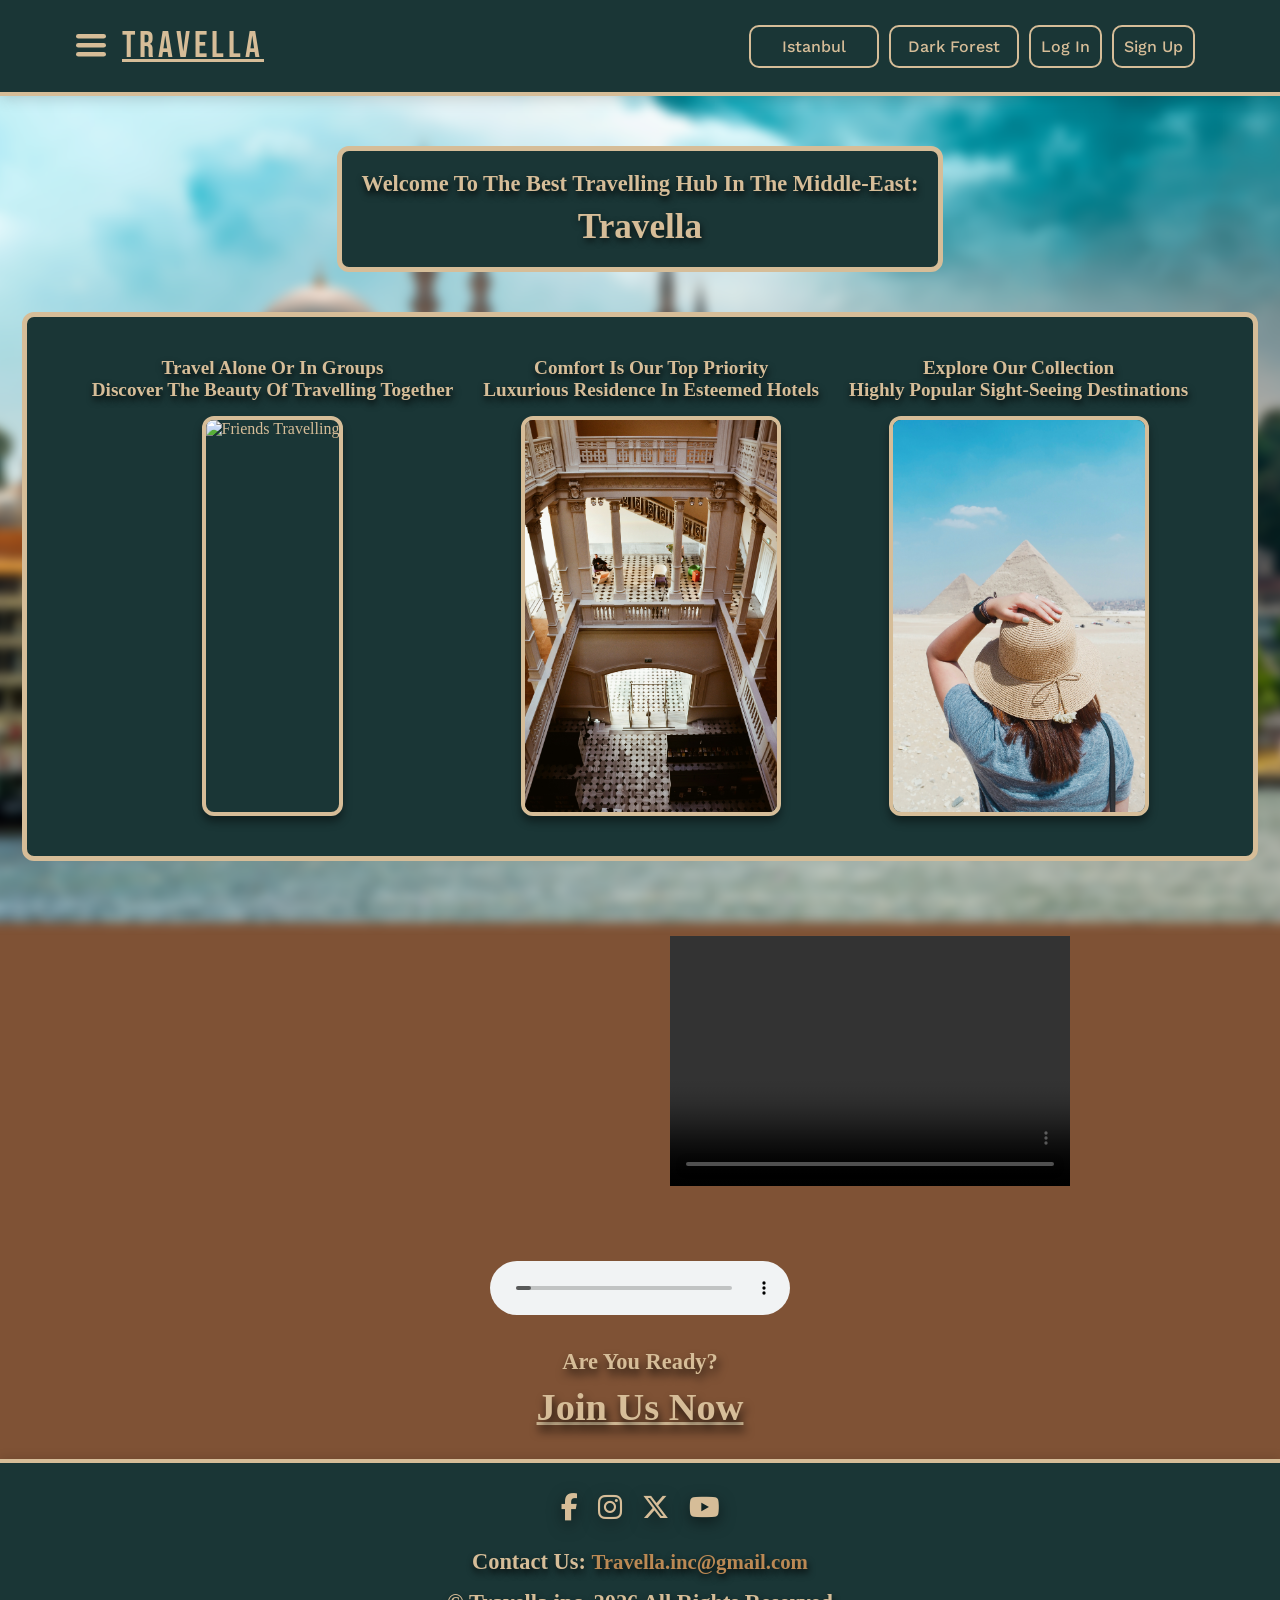
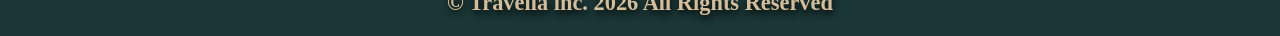
==== index.html @ 8d34a8c3 "Update index.html" ====
<!DOCTYPE html>
<html>

<head>
    <meta charset="UTF-8">
    <meta name="viewport" content="width=device-width, initial-scale=1.0">
    <title>Travella World Tours</title>
    <!-- اللينكات دي تخص الفونتس الي انا استعملتها -->
    <link rel="preconnect" href="https://fonts.googleapis.com">
    <link rel="preconnect" href="https://fonts.gstatic.com" crossorigin>
    <link
        href="https://fonts.googleapis.com/css2?family=Bebas+Neue&family=Lora:ital,wght@0,400..700;1,400..700&family=Work+Sans:ital,wght@0,100..900;1,100..900&display=swap"
        rel="stylesheet">
    <link rel="stylesheet" href="https://cdnjs.cloudflare.com/ajax/libs/font-awesome/6.5.1/css/all.min.css">
    <link rel="stylesheet" href="index.css">
</head>

<body>
    <header>
        <nav>
            <div class="navbar">
                <div class="dropdown">
                    <button class="dropbtn">
                        <!-- ده عبارة عن علامة الثلاثة شرط الهي الدروب داون منيو -->
                        <svg viewBox="0 0 100 80" width="30" height="30" fill="currentColor">
                            <rect width="100" height="15" rx="8"></rect>
                            <rect y="30" width="100" height="15" rx="8"></rect>
                            <rect y="60" width="100" height="15" rx="8"></rect>
                        </svg>
                    </button>
                    <!-- ديه اللينكات الي جوا الدروب داون -->
                    <div class="dropdown_content">
                        <li><a href="index.html">Home</a></li>
                        <li><a href="destinations.html">Destinations</a></li>
                        <li><a href="book-a-toor.html">Book A Tour</a></li>
                        <!-- <li><a href="my-bookings.html">My Bookings</a></li> -->
                        <li><a href="faq.html">FAQ</a></li>
                        <li><a href="contact_us.html">Customer Support</a></li>
                        <li><a href="about_us.html">About Us</a></li>
                    </div>
                </div>
                <!-- اللوجو بتاع الموقع -->
                <a href="index.html" class="title-link">
                    <h1 class="title">Travella</h1>
                </a>
                <!-- اللينكات الي مش هتدخل في الدروب داون -->
                <div class="visible_links">

                    <select id="bg-selector">
                        <option value="media/Istanbul City.jpg">Istanbul</option>
                        <option value="media/spain mansion.jpg">Spain</option>
                        <option value="media/green city.jpg">Forest</option>
                        <option value="media/spain nature.jpg">Sunset</option>
                    </select>

                    <select id="theme-selector">
                        <option value="classic">Dark Forest</option>
                        <option value="midnight">Warm Desert</option>
                    </select>

                    <li><a href="log_in.html">Log In</a></li>
                    <li><a href="sign_up.html">Sign Up</a></li>
                    <!-- <li><a href="">Account</a></li> -->
                </div>
            </div>
        </nav>
    </header>
    <main>
        <img src="media/Istanbul City.jpg" alt="background_img" class="background_img" id="main-bg">
        <article class="art1">
            <p class="description1">Welcome To The Best Travelling Hub In The Middle-East:
                <span><strong>Travella</strong></span>
            </p>
        </article>

        <article class="card-box">
            <div>
                <p class="description2">Travel Alone Or In Groups <br>Discover The Beauty Of Travelling Together</p>
                <img src="media/group travelling.jpg" alt="friends travelling" class="home-img1">
            </div>
            <div>
                <p class="description3">Comfort Is Our Top Priority <br> Luxurious Residence In Esteemed Hotels</p>
                <img src="media/Hotel.jpg" alt="fancy hotel" class="home-img2">
            </div>
            <div>
                <p class="description">Explore Our Collection <br> Highly Popular Sight-Seeing Destinations</p>
                <img src="media/pyramids.jpg" alt="pyramids view" class="home-img3">
            </div>
        </article>

        <article class="other-media">
            <br>
            <iframe width="400" height="300" src="https://www.youtube.com/embed/8AgeNvHZ_ks"
                title="Egypt&#39;s Ancient Empire | Egypt From Above (Full Episode) The Nile River" frameborder="0"
                allow="accelerometer; autoplay; clipboard-write; encrypted-media; gyroscope; picture-in-picture; web-share"
                referrerpolicy="strict-origin-when-cross-origin" allowfullscreen></iframe>
            <!--الفيديو-->
            <video loop controls width="400" height="250">
                <source src="https://www.pexels.com/download/video/8134952/">
            </video>
        </article>
        <audio controls>
            <source src="media/background-music.mp3" type="audio/mpeg">
        </audio>
        <section class="home-end">
            <p>Are You Ready?<a href="sign_up.html"> Join Us Now</a></p>
        </section>
    </main>

    <footer>
        <div class="social-icons">
            <a href="#" aria-label="Facebook"><i class="fa-brands fa-facebook-f"></i></a>
            <a href="#" aria-label="Instagram"><i class="fa-brands fa-instagram"></i></a>
            <a href="#" aria-label="X (Twitter)"><i class="fa-brands fa-x-twitter"></i></a>
            <a href="#" aria-label="YouTube"><i class="fa-brands fa-youtube"></i></a>
        </div>
        <div class="contact">
            <p>Contact Us: <a href="contact_us.html">Travella.inc@gmail.com</a></p>
        </div>
        <p class="trademark">&copy; Travella inc. 2026 All Rights Reserved</p>
    </footer>
    <script src="index.js"></script>
</body>

</html>
---- index.css ----
/*                  General Styles                  */
/* ----------------------------------------------- */
* {
    margin: 0;
    padding: 0;
    box-sizing: border-box;
}

/* variable names for different colors */
/* to choose a color write: "color: var(--color-almond)" */
:root {
    --color-almond: #D6BD98;
    --color-matchabrew: #74ca7f;
    --color-forestroast: #399775;
    --color-eclipse: #1A3636;
    --color-timberbreeze: #4C2B12;
    --color-forestfloor: #7F5235;
    --color-earthydrift: #BB8954;
    --color-fernwhisper: #F5F5D3;
    --color-canopygreen: #5c7c4d;
    --color-deepwood: #236e45;
}

html,
body {
    width: 100%;
}


/* خلي عناصر الهيدر مترتبة ومتوسطة الصفحة */
header {
    display: flex;
    justify-content: space-between;
    align-items: center;
    width: 100%;
    background-color: var(--color-eclipse);
    padding: 15px 40px;
    margin-bottom: 20px;
    border-bottom: 4px solid var(--color-almond);
    box-shadow: 0 1px 15px rgba(0, 0, 0, 0.2);
}

/* حددت خط اللوجو وحجمه وشكله */
header .title {
    font-family: "Bebas Neue", sans-serif;
    font-weight: 500;
    font-style: normal;
    font-size: 2.3rem;
    letter-spacing: 4px;
    color: var(--color-almond);
    text-decoration: underline;
}

/* عشان النافبار يملأ الصفحة */
nav {
    width: 100%;
}

/* شوية خصائص عادية */
.navbar {
    list-style: none;
    align-items: center;
    display: flex;
    padding: 0 20px;
    margin: 0;
}

/* ده كل ما يخص التيكست بتاع اللينكس جوا النافبار */
.navbar li a {
    font-family: "Work Sans", sans-serif;
    font-optical-sizing: auto;
    font-weight: 500;
    font-style: normal;
    font-size: 1rem;
    text-decoration: none;
    color: var(--color-almond);
    padding: 10px;
    border: 2px solid var(--color-almond);
    border-radius: 10px;
    transition: 0.3s;
}

/* الهوفر ايفكتس */
.navbar li a:hover,
.navbar li a:focus {
    background-color: var(--color-forestroast);
    color: white;
}

.navbar audio {
    margin: 10px;
    width: 100px;
}

.visible_links {
    display: flex;
    margin-left: auto;
    align-items: center;
    margin-right: 25px;
    gap: 10px;
}

.visible_links select {
    font-family: "Work Sans", sans-serif;
    font-weight: 500;
    font-size: 1rem;
    text-align: center;
    width: 130px;
    padding: 10px;
    color: var(--color-almond);
    background-color: transparent;
    border: 2px solid var(--color-almond);
    border-radius: 10px;
    transition: 0.3s;
    -webkit-appearance: none;
    -moz-appearance: none;
    appearance: none;
    cursor: pointer;
}

#theme-selector,
#bg-selector {
    outline: none;
}

.visible_links select:hover,
.visible_links select:focus {
    background-color: var(--color-forestroast);
    color: white;
}

.visible_links select option {
    background-color: var(--color-eclipse);
    color: var(--color-almond);
}

/* زرار الدروب داون منيو */
.dropbtn {
    background: transparent;
    border: none;
    outline: none;
    color: var(--color-almond);
    cursor: pointer;
    padding: 16px;
    display: flex;
    align-items: center;
    justify-content: center;
}

.dropbtn:hover {
    color: #ffffff;
}

.dropdown {
    position: relative;
}

/* الدروب داون منيو نفسها */
.dropdown_content {
    font-family: "Work Sans", sans-serif;
    font-optical-sizing: auto;
    font-weight: 500;
    font-style: normal;
    position: absolute;
    top: 100%;
    left: 0%;
    transform: translateX(-6%);
    min-width: 250px;
    padding: 15px 0px;
    border-radius: 0 0 12px 12px;
    background-color: var(--color-eclipse);
    box-shadow: 2px 8px 10px rgba(0, 0, 0, 0.3);
    z-index: 1;
    opacity: 0;
    visibility: hidden;
    transition: all 0.3s ease;
}

/* اللينكات جوا الدروب داون منيو */
.dropdown_content a {
    padding: 12px 16px;
    text-decoration: none;
    text-align: center;
    display: block;
    width: 100%;
    margin: 15px 10px 0px 0px;
}

.dropdown_content li {
    padding: 0px 10px;
}

.dropdown:hover .dropdown_content {
    opacity: 1;
    visibility: visible;
}

/* كل ما يخص الفوتر */
footer {
    display: flex;
    flex-direction: column;
    align-items: center;
    gap: 15px;
    background-color: var(--color-eclipse);
    color: var(--color-almond);
    border-top: 4px solid var(--color-almond);
    margin-top: auto;
    width: 100%;
    padding: 30px 10px 20px;
    font-size: 16px;
    text-align: center;
    box-shadow: 0 -2px 10px rgba(0, 0, 0, 0.1);
}

footer .trademark {
    display: block;
    font-size: 1.4rem;
    font-weight: 550;
    text-shadow: 1px 3.5px 7px rgba(0, 0, 0, 0.9);
}

footer .social-icons {
    display: flex;
    padding: 0px 10px 10px 10px;
    gap: 20px;
    text-shadow: 0px 5px 15px rgba(0, 0, 0, 0.5);
}

footer .social-icons a {
    color: var(--color-almond);
    font-size: 1.7rem;
    text-decoration: none;
    transition: all 0.3s ease;
    display: inline-block;
}

footer .social-icons a:hover {
    color: #ffffff;
    transform: translateY(-5px);
}

footer .contact p {
    font-size: 1.4rem;
    font-weight: 550;
    text-shadow: 1px 3.5px 7px rgba(0, 0, 0, 0.9);
}

footer .contact a {
    font-size: 1.3rem;
    text-decoration: none;
    color: var(--color-earthydrift);
    transition: all 0.3s ease;
}

footer .contact a:hover {
    color: #ffffff;
}

/*                     Home Page                    */
/* ----------------------------------------------- */
main {
    text-align: center;
    text-transform: capitalize;
}

/* محتوى الصفحة مترتب فوق بعضه */
body {
    display: flex;
    flex-direction: column;
    min-height: 100vh;
    color: var(--color-almond);
    background-color: var(--color-forestfloor);
}

/* can be removed in other pages */
.background_img {
    width: 100vw;
    height: 100vh;
    object-fit: cover;
    position: fixed;
    top: 0;
    left: 0;
    z-index: -1;
    filter: blur(5px);
    transform: scale(1.05);
}

.home-img1,
.home-img2,
.home-img3 {
    height: 400px;
    margin-top: 15px;
    border: 4px solid var(--color-almond);
    border-radius: 12px;
    object-fit: cover;
    overflow: hidden;
}

.art1 {
    display: block;
    margin-left: auto;
    margin-right: auto;
    margin-top: 30px;
    padding: 20px;
    background-color: var(--color-eclipse);
    border: 5px solid var(--color-almond);
    border-radius: 12px;
    width: fit-content;
}

p {
    font-size: 1.4rem;
    font-weight: 550;
    text-shadow: 1px 3.5px 7px rgba(0, 0, 0, 0.9);
}

.art1 span {
    display: block;
    margin-top: 10px;
    font-size: 2.2rem;
    font-weight: 700;
    text-shadow: 1px 3px 7px rgba(0, 0, 0, 0.7);
    transition: 0.3s;
}

.art1 span:hover {
    color: white;
    text-shadow: 2px 6px 8px rgba(0, 0, 0, 0.8);
    transform: scale(1.05);
    cursor: default;
}

.home-end span:hover {
    color: white;
}

.card-box {
    display: flex;
    flex-direction: row;
    margin-left: auto;
    margin-right: auto;
    margin-top: 40px;
    padding: 40px 50px 40px 50px;
    background-color: var(--color-eclipse);
    border: 5px solid var(--color-almond);
    border-radius: 12px;
    width: fit-content;
}

.card-box div {
    display: flex;
    flex-direction: column;
    align-items: center;
    margin: 0 15px;
    transition: all 0.3s;
}

.card-box img {
    max-width: 260px;
    box-shadow: 0px 6px 8px rgba(0, 0, 0, 0.4);
    transition: all 0.3s;
}

.card-box .home-img1 {
    object-position: 10% 100%;
}

.card-box div:hover {
    transform: scale(1.05);
}

.card-box div img:hover {
    border: 3px solid white;
}

.card-box p {
    font-size: 1.2rem;
    margin-left: 0 0 15px 0;
}

.other-media {
    display: flex;
    flex-direction: row;
    justify-content: center;
    align-items: center;
    margin: 30px;
    padding: 20px;
    gap: 30px;
}

.home-end {
    margin: 30px 0 30px 0;
}

.home-end p {
    text-shadow: 2px 6px 10px rgba(0, 0, 0, 0.8);
}

.home-end a {
    color: var(--color-almond);
    display: block;
    max-width: fit-content;
    text-decoration: underline;
    margin: auto;
    margin-top: 10px;
    font-size: 2.4rem;
    font-weight: 700;
    transition: all 0.3s, text-shadow 0.3s ease;
    text-shadow: 2px 6px 10px rgba(0, 0, 0, 0.8);
}

.home-end a:hover {
    cursor: default;
    color: white;
    transform: scale(1.05);
    text-shadow: 2px 6px 8px rgba(0, 0, 0, 0.9);
}

@media(max-width:1000px) {
    .card-box {
        display: flex;
        flex-wrap: wrap;
        flex-direction: column;
    }
}

/* tablet responsive design. */
@media (max-width: 768px) {

    header {
        flex-direction: column;
        padding: 15px 20px;
        gap: 12px;
        align-items: flex-start;
    }

    header .title {
        margin: 0;
        font-size: 1.5rem;
        letter-spacing: 2px;
    }

    nav {
        width: 100%;
    }

    .navbar {
        flex-wrap: wrap;
        gap: 5px;
    }

    .navbar li {
        margin: 0;
    }

    .navbar li a {
        font-size: 0.85rem;
        padding: 8px 10px;
    }

    .visible_links {
        gap: 8px;
        flex-wrap: wrap;
        justify-content: center;
        margin-bottom: 5px;
        margin-right: 0;
        margin-top: 5px;
        width: 100%;
    }

    .visible_links li a {
        font-size: 0.85rem;
        padding: 8px 12px;
    }

    .visible_links select {
        font-size: 0.85rem;
        margin: auto;
        width: 100px;
        padding: 8px 0px;
    }

    .visible_links select,
    .visible_links li a {
        max-width: 160px;
        margin: 0;
    }

    .dropbtn {
        padding: 10px;
    }

    .dropbtn svg {
        width: 20px;
        height: 20px;
    }

    .dropdown_content {
        top: 100%;
        left: 0;
        transform: translateX(-6%);
        min-width: 165px;
        border-radius: 0 0 8px 8px;
        box-sizing: border-box;
    }

    .dropdown_content li {
        padding: 5px 10px;
        font-size: 0.75rem;
    }

    .dropdown_content a {
        margin: 0px 7px 0px 0px;
        font-size: 0.85rem;
    }

    footer {
        padding: 15px 10px;
    }

    footer .social-icons {
        font-size: 0.9rem;
        padding: 10px 10px 7px;
    }

    footer .contact p,
    footer .contact a {
        font-size: 1.2rem;
    }

    .art1 {
        width: 80%;
        padding: 15px;
    }

    .art1 p {
        font-size: 1.1rem;
    }

    .art1 p span {
        font-size: 1.8rem;
    }

    .card-box {
        flex-direction: column;
        align-items: center;
        width: 60%;
        padding: 30px 15px;
        gap: 30px;
    }

    .other-media {
        display: flex;
        flex-direction: column;
        align-items: center;
        margin: auto;
        padding: 15px;
        gap: 15px;
    }
}

/* mobile responsive design */
@media (max-width: 480px) {

    header {
        padding: 12px 15px;
        gap: 10px;
    }

    header .title {
        font-size: 1rem;
        letter-spacing: 2px;
        margin: 0;
    }

    nav {
        width: 100%;
    }


    .navbar {
        flex-wrap: wrap;
        position: relative;
        padding: 0;
        gap: 3px;
    }

    .navbar li {
        margin: 0;
    }

    .navbar li a {
        font-size: 0.7rem;
        padding: 6px 8px;
        border: 1.5px solid var(--color-almond);
    }

    .visible_links {
        gap: 8px;
        flex-wrap: wrap;
        justify-content: center;
        margin-bottom: 5px;
        margin-top: 5px;
        width: 100%;
    }

    .visible_links select,
    .visible_links li {
        flex: 1 1 45%;
        max-width: 160px;
        margin: 0;
    }

    .visible_links select {
        font-size: 0.7rem;
        padding: 6px 8px;
        border: 1.5px solid var(--color-almond);
    }

    .visible_links li a {
        display: block;
        text-align: center;
        font-size: 0.7rem;
        padding: 6px 8px;
        border: 1.5px solid var(--color-almond);
    }

    .dropdown_content {
        top: 100%;
        left: 0;
        transform: translateX(-7%);
        border-radius: 0 0 8px 8px;
        box-sizing: border-box;
    }

    .dropbtn {
        padding: 6px;
    }

    .dropbtn svg {
        width: 18px;
        height: 18px;
    }

    .dropdown_content {
        min-width: 110px;
    }

    .dropdown_content li {
        padding: 4px 10px;
    }

    footer {
        padding: 12px 8px;
        gap: 10px;
    }

    footer .social-icons {
        gap: 15px;
        padding: 8px 0;
    }

    footer .social-icons a {
        font-size: 1.2rem;
    }

    footer .trademark {
        font-size: 0.8rem;
    }

    footer .contact p,
    footer .contact a {
        font-size: 0.8rem;
    }


    .art1 p {
        font-size: 0.9rem;
    }

    .art1 p span {
        margin-top: 5px;
        font-size: 1.4rem;
    }

    .card-box {
        width: 70%;
        padding: 20px 10px;
        gap: 40px;
    }

    .card-box img {
        max-width: 100%;
        height: 250px;
    }

    .card-box p {
        font-size: 0.7rem;
    }

    .other-media {
        display: flex;
        flex-direction: column;
        align-items: center;
        margin: auto;
        padding: 15px;
        gap: 15px;
    }

    video {
        max-width: 400px;
        max-height: 200px;
        width: 70%;
    }

    iframe {
        max-width: 400px;
        max-height: 300px;
        width: 70%;
    }

    audio {
        margin-top: 15px;
        width: 70%;
    }
}

@media(max-width:1000px) {
    .card-box {
        display: flex;
        flex-wrap: wrap;
        flex-direction: column;
    }
}
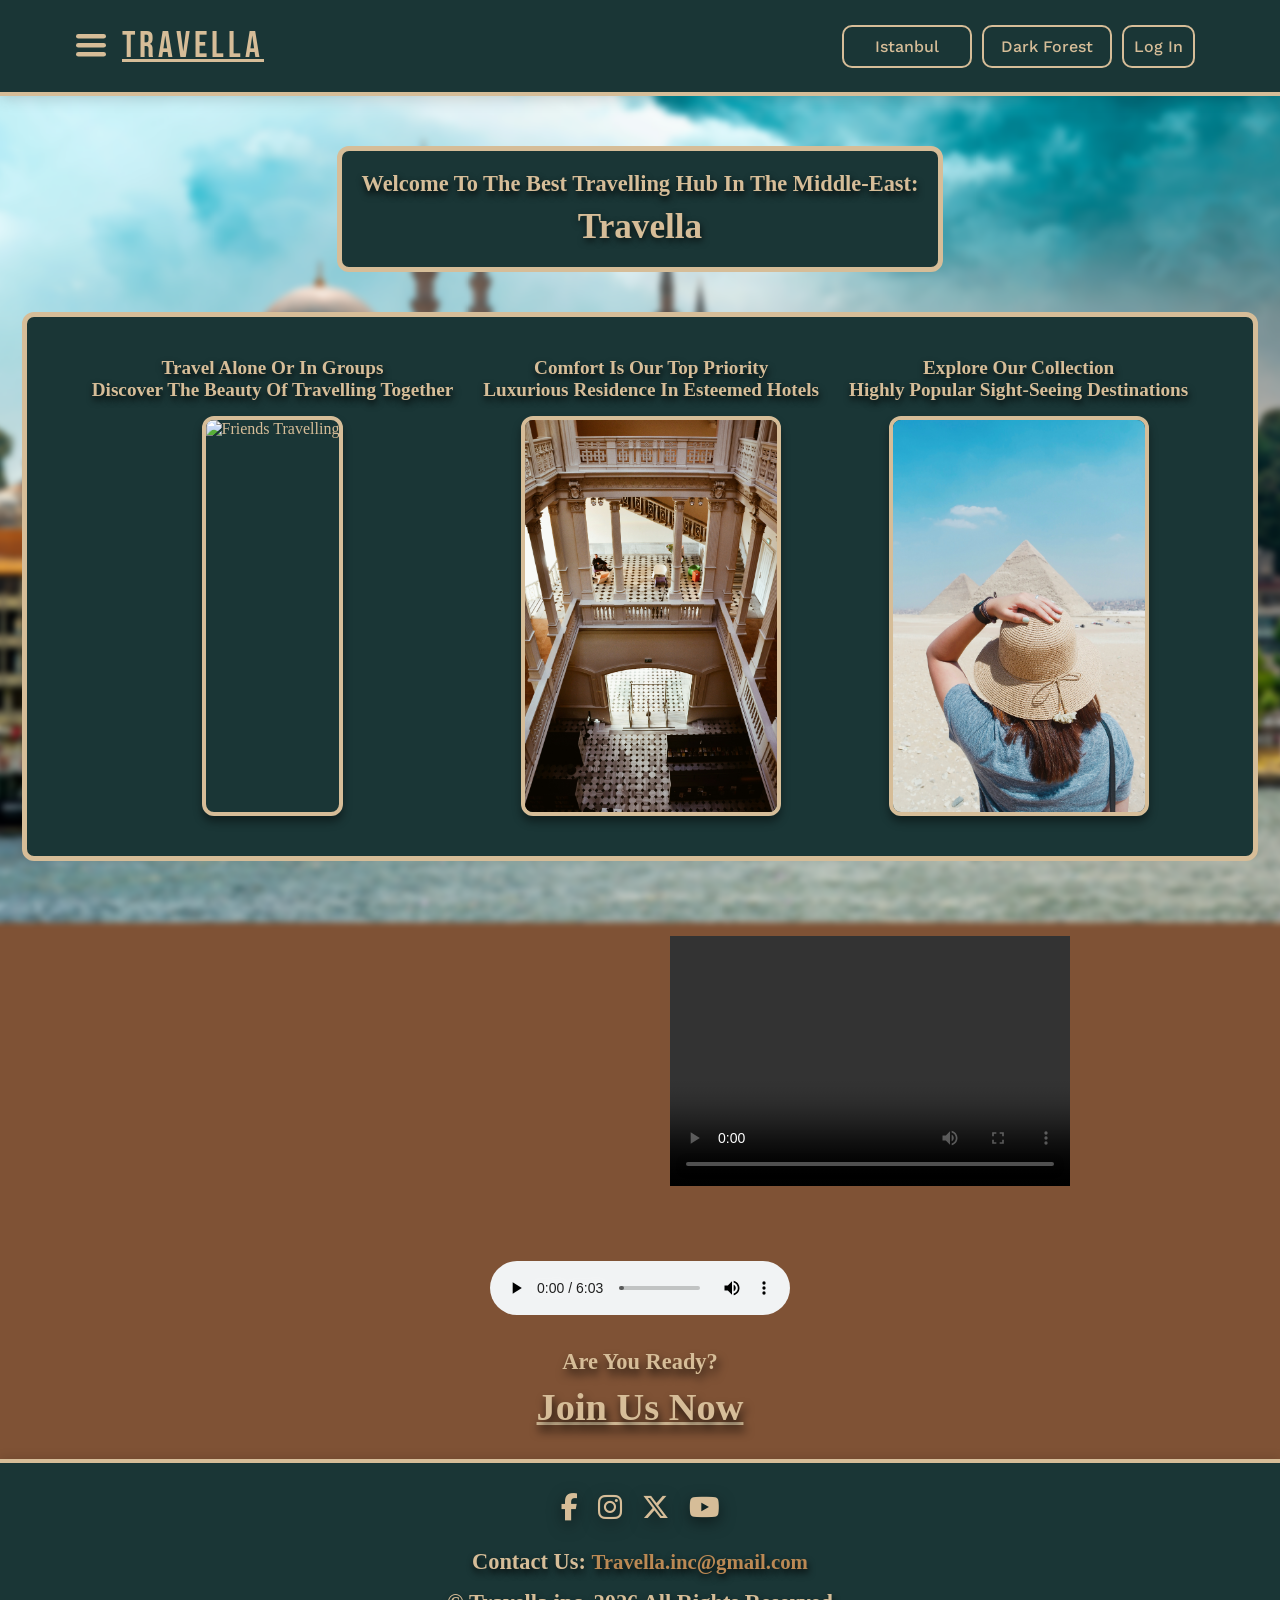
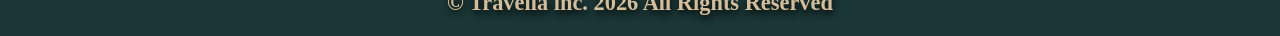
==== commit 438eac68: "Seperated general styles in a new css file, adjusted background styling, added a new background, rem" ====
--- a/index.html
+++ b/index.html
@@ -5,7 +5,6 @@
     <meta charset="UTF-8">
     <meta name="viewport" content="width=device-width, initial-scale=1.0">
     <title>Travella World Tours</title>
-    <!-- اللينكات دي تخص الفونتس الي انا استعملتها -->
     <link rel="preconnect" href="https://fonts.googleapis.com">
     <link rel="preconnect" href="https://fonts.gstatic.com" crossorigin>
     <link
@@ -13,6 +12,7 @@
         rel="stylesheet">
     <link rel="stylesheet" href="https://cdnjs.cloudflare.com/ajax/libs/font-awesome/6.5.1/css/all.min.css">
     <link rel="stylesheet" href="index.css">
+    <link rel="stylesheet" href="general.css">
 </head>
 
 <body>
@@ -21,34 +21,30 @@
             <div class="navbar">
                 <div class="dropdown">
                     <button class="dropbtn">
-                        <!-- ده عبارة عن علامة الثلاثة شرط الهي الدروب داون منيو -->
                         <svg viewBox="0 0 100 80" width="30" height="30" fill="currentColor">
                             <rect width="100" height="15" rx="8"></rect>
                             <rect y="30" width="100" height="15" rx="8"></rect>
                             <rect y="60" width="100" height="15" rx="8"></rect>
                         </svg>
                     </button>
-                    <!-- ديه اللينكات الي جوا الدروب داون -->
                     <div class="dropdown_content">
                         <li><a href="index.html">Home</a></li>
                         <li><a href="destinations.html">Destinations</a></li>
                         <li><a href="book-a-toor.html">Book A Tour</a></li>
-                        <!-- <li><a href="my-bookings.html">My Bookings</a></li> -->
                         <li><a href="faq.html">FAQ</a></li>
                         <li><a href="contact_us.html">Customer Support</a></li>
                         <li><a href="about_us.html">About Us</a></li>
                     </div>
                 </div>
-                <!-- اللوجو بتاع الموقع -->
                 <a href="index.html" class="title-link">
                     <h1 class="title">Travella</h1>
                 </a>
-                <!-- اللينكات الي مش هتدخل في الدروب داون -->
                 <div class="visible_links">
 
                     <select id="bg-selector">
                         <option value="media/Istanbul City.jpg">Istanbul</option>
                         <option value="media/spain mansion.jpg">Spain</option>
+                        <option value="media/Alexandria.jpg">Egypt</option>
                         <option value="media/green city.jpg">Forest</option>
                         <option value="media/spain nature.jpg">Sunset</option>
                     </select>
@@ -59,8 +55,7 @@
                     </select>
 
                     <li><a href="log_in.html">Log In</a></li>
-                    <li><a href="sign_up.html">Sign Up</a></li>
-                    <!-- <li><a href="">Account</a></li> -->
+                    <!-- <li><a href="sign_up.html">Sign Up</a></li> -->
                 </div>
             </div>
         </nav>
@@ -94,7 +89,7 @@
                 title="Egypt&#39;s Ancient Empire | Egypt From Above (Full Episode) The Nile River" frameborder="0"
                 allow="accelerometer; autoplay; clipboard-write; encrypted-media; gyroscope; picture-in-picture; web-share"
                 referrerpolicy="strict-origin-when-cross-origin" allowfullscreen></iframe>
-            <!--الفيديو-->
+
             <video loop controls width="400" height="250">
                 <source src="https://www.pexels.com/download/video/8134952/">
             </video>
@@ -122,4 +117,4 @@
     <script src="index.js"></script>
 </body>
 
-</html>
+</html>
--- a/index.css
+++ b/index.css
@@ -1,288 +1,20 @@
-/*                  General Styles                  */
-/* ----------------------------------------------- */
 * {
     margin: 0;
     padding: 0;
     box-sizing: border-box;
 }
 
-/* variable names for different colors */
-/* to choose a color write: "color: var(--color-almond)" */
-:root {
-    --color-almond: #D6BD98;
-    --color-matchabrew: #74ca7f;
-    --color-forestroast: #399775;
-    --color-eclipse: #1A3636;
-    --color-timberbreeze: #4C2B12;
-    --color-forestfloor: #7F5235;
-    --color-earthydrift: #BB8954;
-    --color-fernwhisper: #F5F5D3;
-    --color-canopygreen: #5c7c4d;
-    --color-deepwood: #236e45;
-}
-
-html,
-body {
-    width: 100%;
-}
-
-
-/* خلي عناصر الهيدر مترتبة ومتوسطة الصفحة */
-header {
-    display: flex;
-    justify-content: space-between;
-    align-items: center;
-    width: 100%;
-    background-color: var(--color-eclipse);
-    padding: 15px 40px;
-    margin-bottom: 20px;
-    border-bottom: 4px solid var(--color-almond);
-    box-shadow: 0 1px 15px rgba(0, 0, 0, 0.2);
-}
-
-/* حددت خط اللوجو وحجمه وشكله */
-header .title {
-    font-family: "Bebas Neue", sans-serif;
-    font-weight: 500;
-    font-style: normal;
-    font-size: 2.3rem;
-    letter-spacing: 4px;
-    color: var(--color-almond);
-    text-decoration: underline;
-}
-
-/* عشان النافبار يملأ الصفحة */
-nav {
-    width: 100%;
-}
-
-/* شوية خصائص عادية */
-.navbar {
-    list-style: none;
-    align-items: center;
-    display: flex;
-    padding: 0 20px;
-    margin: 0;
-}
-
-/* ده كل ما يخص التيكست بتاع اللينكس جوا النافبار */
-.navbar li a {
-    font-family: "Work Sans", sans-serif;
-    font-optical-sizing: auto;
-    font-weight: 500;
-    font-style: normal;
-    font-size: 1rem;
-    text-decoration: none;
-    color: var(--color-almond);
-    padding: 10px;
-    border: 2px solid var(--color-almond);
-    border-radius: 10px;
-    transition: 0.3s;
-}
-
-/* الهوفر ايفكتس */
-.navbar li a:hover,
-.navbar li a:focus {
-    background-color: var(--color-forestroast);
-    color: white;
-}
-
-.navbar audio {
-    margin: 10px;
-    width: 100px;
-}
-
-.visible_links {
-    display: flex;
-    margin-left: auto;
-    align-items: center;
-    margin-right: 25px;
-    gap: 10px;
-}
-
-.visible_links select {
-    font-family: "Work Sans", sans-serif;
-    font-weight: 500;
-    font-size: 1rem;
-    text-align: center;
-    width: 130px;
-    padding: 10px;
-    color: var(--color-almond);
-    background-color: transparent;
-    border: 2px solid var(--color-almond);
-    border-radius: 10px;
-    transition: 0.3s;
-    -webkit-appearance: none;
-    -moz-appearance: none;
-    appearance: none;
-    cursor: pointer;
-}
-
-#theme-selector,
-#bg-selector {
-    outline: none;
-}
-
-.visible_links select:hover,
-.visible_links select:focus {
-    background-color: var(--color-forestroast);
-    color: white;
-}
-
-.visible_links select option {
-    background-color: var(--color-eclipse);
-    color: var(--color-almond);
-}
-
-/* زرار الدروب داون منيو */
-.dropbtn {
-    background: transparent;
-    border: none;
-    outline: none;
-    color: var(--color-almond);
-    cursor: pointer;
-    padding: 16px;
-    display: flex;
-    align-items: center;
-    justify-content: center;
-}
-
-.dropbtn:hover {
-    color: #ffffff;
-}
-
-.dropdown {
-    position: relative;
-}
-
-/* الدروب داون منيو نفسها */
-.dropdown_content {
-    font-family: "Work Sans", sans-serif;
-    font-optical-sizing: auto;
-    font-weight: 500;
-    font-style: normal;
-    position: absolute;
-    top: 100%;
-    left: 0%;
-    transform: translateX(-6%);
-    min-width: 250px;
-    padding: 15px 0px;
-    border-radius: 0 0 12px 12px;
-    background-color: var(--color-eclipse);
-    box-shadow: 2px 8px 10px rgba(0, 0, 0, 0.3);
-    z-index: 1;
-    opacity: 0;
-    visibility: hidden;
-    transition: all 0.3s ease;
-}
-
-/* اللينكات جوا الدروب داون منيو */
-.dropdown_content a {
-    padding: 12px 16px;
-    text-decoration: none;
-    text-align: center;
-    display: block;
-    width: 100%;
-    margin: 15px 10px 0px 0px;
-}
-
-.dropdown_content li {
-    padding: 0px 10px;
-}
-
-.dropdown:hover .dropdown_content {
-    opacity: 1;
-    visibility: visible;
-}
-
-/* كل ما يخص الفوتر */
-footer {
-    display: flex;
-    flex-direction: column;
-    align-items: center;
-    gap: 15px;
-    background-color: var(--color-eclipse);
-    color: var(--color-almond);
-    border-top: 4px solid var(--color-almond);
-    margin-top: auto;
-    width: 100%;
-    padding: 30px 10px 20px;
-    font-size: 16px;
-    text-align: center;
-    box-shadow: 0 -2px 10px rgba(0, 0, 0, 0.1);
-}
-
-footer .trademark {
-    display: block;
-    font-size: 1.4rem;
-    font-weight: 550;
-    text-shadow: 1px 3.5px 7px rgba(0, 0, 0, 0.9);
-}
-
-footer .social-icons {
-    display: flex;
-    padding: 0px 10px 10px 10px;
-    gap: 20px;
-    text-shadow: 0px 5px 15px rgba(0, 0, 0, 0.5);
-}
-
-footer .social-icons a {
-    color: var(--color-almond);
-    font-size: 1.7rem;
-    text-decoration: none;
-    transition: all 0.3s ease;
-    display: inline-block;
-}
-
-footer .social-icons a:hover {
-    color: #ffffff;
-    transform: translateY(-5px);
-}
-
-footer .contact p {
-    font-size: 1.4rem;
-    font-weight: 550;
-    text-shadow: 1px 3.5px 7px rgba(0, 0, 0, 0.9);
-}
-
-footer .contact a {
-    font-size: 1.3rem;
-    text-decoration: none;
-    color: var(--color-earthydrift);
-    transition: all 0.3s ease;
-}
-
-footer .contact a:hover {
-    color: #ffffff;
-}
-
-/*                     Home Page                    */
-/* ----------------------------------------------- */
 main {
     text-align: center;
     text-transform: capitalize;
 }
 
-/* محتوى الصفحة مترتب فوق بعضه */
 body {
     display: flex;
     flex-direction: column;
     min-height: 100vh;
     color: var(--color-almond);
     background-color: var(--color-forestfloor);
-}
-
-/* can be removed in other pages */
-.background_img {
-    width: 100vw;
-    height: 100vh;
-    object-fit: cover;
-    position: fixed;
-    top: 0;
-    left: 0;
-    z-index: -1;
-    filter: blur(5px);
-    transform: scale(1.05);
 }
 
 .home-img1,
@@ -424,110 +156,7 @@
     }
 }
 
-/* tablet responsive design. */
 @media (max-width: 768px) {
-
-    header {
-        flex-direction: column;
-        padding: 15px 20px;
-        gap: 12px;
-        align-items: flex-start;
-    }
-
-    header .title {
-        margin: 0;
-        font-size: 1.5rem;
-        letter-spacing: 2px;
-    }
-
-    nav {
-        width: 100%;
-    }
-
-    .navbar {
-        flex-wrap: wrap;
-        gap: 5px;
-    }
-
-    .navbar li {
-        margin: 0;
-    }
-
-    .navbar li a {
-        font-size: 0.85rem;
-        padding: 8px 10px;
-    }
-
-    .visible_links {
-        gap: 8px;
-        flex-wrap: wrap;
-        justify-content: center;
-        margin-bottom: 5px;
-        margin-right: 0;
-        margin-top: 5px;
-        width: 100%;
-    }
-
-    .visible_links li a {
-        font-size: 0.85rem;
-        padding: 8px 12px;
-    }
-
-    .visible_links select {
-        font-size: 0.85rem;
-        margin: auto;
-        width: 100px;
-        padding: 8px 0px;
-    }
-
-    .visible_links select,
-    .visible_links li a {
-        max-width: 160px;
-        margin: 0;
-    }
-
-    .dropbtn {
-        padding: 10px;
-    }
-
-    .dropbtn svg {
-        width: 20px;
-        height: 20px;
-    }
-
-    .dropdown_content {
-        top: 100%;
-        left: 0;
-        transform: translateX(-6%);
-        min-width: 165px;
-        border-radius: 0 0 8px 8px;
-        box-sizing: border-box;
-    }
-
-    .dropdown_content li {
-        padding: 5px 10px;
-        font-size: 0.75rem;
-    }
-
-    .dropdown_content a {
-        margin: 0px 7px 0px 0px;
-        font-size: 0.85rem;
-    }
-
-    footer {
-        padding: 15px 10px;
-    }
-
-    footer .social-icons {
-        font-size: 0.9rem;
-        padding: 10px 10px 7px;
-    }
-
-    footer .contact p,
-    footer .contact a {
-        font-size: 1.2rem;
-    }
-
     .art1 {
         width: 80%;
         padding: 15px;
@@ -559,121 +188,8 @@
     }
 }
 
-/* mobile responsive design */
+
 @media (max-width: 480px) {
-
-    header {
-        padding: 12px 15px;
-        gap: 10px;
-    }
-
-    header .title {
-        font-size: 1rem;
-        letter-spacing: 2px;
-        margin: 0;
-    }
-
-    nav {
-        width: 100%;
-    }
-
-
-    .navbar {
-        flex-wrap: wrap;
-        position: relative;
-        padding: 0;
-        gap: 3px;
-    }
-
-    .navbar li {
-        margin: 0;
-    }
-
-    .navbar li a {
-        font-size: 0.7rem;
-        padding: 6px 8px;
-        border: 1.5px solid var(--color-almond);
-    }
-
-    .visible_links {
-        gap: 8px;
-        flex-wrap: wrap;
-        justify-content: center;
-        margin-bottom: 5px;
-        margin-top: 5px;
-        width: 100%;
-    }
-
-    .visible_links select,
-    .visible_links li {
-        flex: 1 1 45%;
-        max-width: 160px;
-        margin: 0;
-    }
-
-    .visible_links select {
-        font-size: 0.7rem;
-        padding: 6px 8px;
-        border: 1.5px solid var(--color-almond);
-    }
-
-    .visible_links li a {
-        display: block;
-        text-align: center;
-        font-size: 0.7rem;
-        padding: 6px 8px;
-        border: 1.5px solid var(--color-almond);
-    }
-
-    .dropdown_content {
-        top: 100%;
-        left: 0;
-        transform: translateX(-7%);
-        border-radius: 0 0 8px 8px;
-        box-sizing: border-box;
-    }
-
-    .dropbtn {
-        padding: 6px;
-    }
-
-    .dropbtn svg {
-        width: 18px;
-        height: 18px;
-    }
-
-    .dropdown_content {
-        min-width: 110px;
-    }
-
-    .dropdown_content li {
-        padding: 4px 10px;
-    }
-
-    footer {
-        padding: 12px 8px;
-        gap: 10px;
-    }
-
-    footer .social-icons {
-        gap: 15px;
-        padding: 8px 0;
-    }
-
-    footer .social-icons a {
-        font-size: 1.2rem;
-    }
-
-    footer .trademark {
-        font-size: 0.8rem;
-    }
-
-    footer .contact p,
-    footer .contact a {
-        font-size: 0.8rem;
-    }
-
-
     .art1 p {
         font-size: 0.9rem;
     }
@@ -723,12 +239,4 @@
         margin-top: 15px;
         width: 70%;
     }
-}
-
-@media(max-width:1000px) {
-    .card-box {
-        display: flex;
-        flex-wrap: wrap;
-        flex-direction: column;
-    }
-}
+}
--- a/general.css
+++ b/general.css
@@ -0,0 +1,458 @@
+* {
+    margin: 0;
+    padding: 0;
+    box-sizing: border-box;
+}
+
+html,
+body {
+    width: 100%;
+}
+
+header {
+    display: flex;
+    justify-content: space-between;
+    align-items: center;
+    width: 100%;
+    background-color: var(--color-eclipse);
+    padding: 15px 40px;
+    margin-bottom: 20px;
+    border-bottom: 4px solid var(--color-almond);
+    box-shadow: 0 1px 15px rgba(0, 0, 0, 0.2);
+}
+
+header .title {
+    font-family: "Bebas Neue", sans-serif;
+    font-weight: 500;
+    font-style: normal;
+    font-size: 2.3rem;
+    letter-spacing: 4px;
+    color: var(--color-almond);
+    text-decoration: underline;
+}
+
+nav {
+    width: 100%;
+}
+
+.navbar {
+    list-style: none;
+    align-items: center;
+    display: flex;
+    padding: 0 20px;
+    margin: 0;
+}
+
+.navbar li a {
+    font-family: "Work Sans", sans-serif;
+    font-optical-sizing: auto;
+    font-weight: 500;
+    font-style: normal;
+    font-size: 1rem;
+    text-decoration: none;
+    color: var(--color-almond);
+    padding: 10px;
+    border: 2px solid var(--color-almond);
+    border-radius: 10px;
+    transition: 0.3s;
+}
+
+.navbar li a:hover,
+.navbar li a:focus {
+    background-color: var(--color-forestroast);
+    color: white;
+}
+
+.navbar audio {
+    margin: 10px;
+    width: 100px;
+}
+
+.visible_links {
+    display: flex;
+    margin-left: auto;
+    align-items: center;
+    margin-right: 25px;
+    gap: 10px;
+}
+
+.visible_links select {
+    font-family: "Work Sans", sans-serif;
+    font-weight: 500;
+    font-size: 1rem;
+    text-align: center;
+    width: 130px;
+    padding: 10px;
+    color: var(--color-almond);
+    background-color: transparent;
+    border: 2px solid var(--color-almond);
+    border-radius: 10px;
+    transition: 0.3s;
+    -webkit-appearance: none;
+    -moz-appearance: none;
+    appearance: none;
+    cursor: pointer;
+}
+
+#theme-selector,
+#bg-selector {
+    outline: none;
+}
+
+.visible_links select:hover,
+.visible_links select:focus {
+    background-color: var(--color-forestroast);
+    color: white;
+}
+
+.visible_links select option {
+    background-color: var(--color-eclipse);
+    color: var(--color-almond);
+}
+
+.dropbtn {
+    background: transparent;
+    border: none;
+    outline: none;
+    color: var(--color-almond);
+    cursor: pointer;
+    padding: 16px;
+    display: flex;
+    align-items: center;
+    justify-content: center;
+}
+
+.dropbtn:hover {
+    color: #ffffff;
+}
+
+.dropdown {
+    position: relative;
+}
+
+.dropdown_content {
+    font-family: "Work Sans", sans-serif;
+    font-optical-sizing: auto;
+    font-weight: 500;
+    font-style: normal;
+    position: absolute;
+    top: 100%;
+    left: 0%;
+    transform: translateX(-6%);
+    min-width: 250px;
+    padding: 15px 0px;
+    border-radius: 0 0 12px 12px;
+    background-color: var(--color-eclipse);
+    box-shadow: 2px 8px 10px rgba(0, 0, 0, 0.3);
+    z-index: 1;
+    opacity: 0;
+    visibility: hidden;
+    transition: all 0.3s ease;
+}
+
+.dropdown_content a {
+    padding: 12px 16px;
+    text-decoration: none;
+    text-align: center;
+    display: block;
+    width: 100%;
+    margin: 15px 10px 0px 0px;
+}
+
+.dropdown_content li {
+    padding: 0px 10px;
+}
+
+.dropdown:hover .dropdown_content {
+    opacity: 1;
+    visibility: visible;
+}
+
+footer {
+    display: flex;
+    flex-direction: column;
+    align-items: center;
+    gap: 15px;
+    background-color: var(--color-eclipse);
+    color: var(--color-almond);
+    border-top: 4px solid var(--color-almond);
+    margin-top: auto;
+    width: 100%;
+    padding: 30px 10px 20px;
+    font-size: 16px;
+    text-align: center;
+    box-shadow: 0 -2px 10px rgba(0, 0, 0, 0.1);
+}
+
+footer .trademark {
+    display: block;
+    font-size: 1.4rem;
+    font-weight: 550;
+    text-shadow: 1px 3.5px 7px rgba(0, 0, 0, 0.9);
+}
+
+footer .social-icons {
+    display: flex;
+    padding: 0px 10px 10px 10px;
+    gap: 20px;
+    text-shadow: 0px 5px 15px rgba(0, 0, 0, 0.5);
+}
+
+footer .social-icons a {
+    color: var(--color-almond);
+    font-size: 1.7rem;
+    text-decoration: none;
+    transition: all 0.3s ease;
+    display: inline-block;
+}
+
+footer .social-icons a:hover {
+    color: #ffffff;
+    transform: translateY(-5px);
+}
+
+footer .contact p {
+    font-size: 1.4rem;
+    font-weight: 550;
+    text-shadow: 1px 3.5px 7px rgba(0, 0, 0, 0.9);
+}
+
+footer .contact a {
+    font-size: 1.3rem;
+    text-decoration: none;
+    color: var(--color-earthydrift);
+    transition: all 0.3s ease;
+}
+
+footer .contact a:hover {
+    color: #ffffff;
+}
+
+.background_img {
+    width: 100vw;
+    height: 100vh;
+    object-fit: cover;
+    position: fixed;
+    top: 0;
+    left: 0;
+    z-index: -1;
+    filter: blur(3px);
+    transform: scale(1.05);
+}
+
+@media (max-width: 768px) {
+    header {
+        flex-direction: column;
+        padding: 15px 20px;
+        gap: 12px;
+        align-items: flex-start;
+    }
+
+    header .title {
+        margin: 0;
+        font-size: 1.5rem;
+        letter-spacing: 2px;
+    }
+
+    nav {
+        width: 100%;
+    }
+
+    .navbar {
+        flex-wrap: wrap;
+        gap: 5px;
+    }
+
+    .navbar li {
+        margin: 0;
+    }
+
+    .navbar li a {
+        font-size: 0.85rem;
+        padding: 8px 10px;
+    }
+
+    .visible_links {
+        gap: 8px;
+        flex-wrap: wrap;
+        justify-content: center;
+        margin-bottom: 5px;
+        margin-right: 0;
+        margin-top: 5px;
+        width: 100%;
+    }
+
+    .visible_links li a {
+        font-size: 0.85rem;
+        padding: 8px 12px;
+    }
+
+    .visible_links select {
+        font-size: 0.85rem;
+        margin: auto;
+        width: 100px;
+        padding: 8px 0px;
+    }
+
+    .visible_links select,
+    .visible_links li a {
+        max-width: 160px;
+        margin: 0;
+    }
+
+    .dropbtn {
+        padding: 10px;
+    }
+
+    .dropbtn svg {
+        width: 20px;
+        height: 20px;
+    }
+
+    .dropdown_content {
+        top: 100%;
+        left: 0;
+        transform: translateX(-6%);
+        min-width: 165px;
+        border-radius: 0 0 8px 8px;
+        box-sizing: border-box;
+    }
+
+    .dropdown_content li {
+        padding: 5px 10px;
+        font-size: 0.75rem;
+    }
+
+    .dropdown_content a {
+        margin: 0px 7px 0px 0px;
+        font-size: 0.85rem;
+    }
+
+    footer {
+        padding: 15px 10px;
+    }
+
+    footer .social-icons {
+        font-size: 0.9rem;
+        padding: 10px 10px 7px;
+    }
+
+    footer .contact p,
+    footer .contact a {
+        font-size: 1.2rem;
+    }
+
+}
+
+@media (max-width: 480px) {
+    header {
+        padding: 12px 15px;
+        gap: 10px;
+    }
+
+    header .title {
+        font-size: 1rem;
+        letter-spacing: 2px;
+        margin: 0;
+    }
+
+    nav {
+        width: 100%;
+    }
+
+
+    .navbar {
+        flex-wrap: wrap;
+        position: relative;
+        padding: 0;
+        gap: 3px;
+    }
+
+    .navbar li {
+        margin: 0;
+    }
+
+    .navbar li a {
+        font-size: 0.7rem;
+        padding: 6px 8px;
+        border: 1.5px solid var(--color-almond);
+    }
+
+    .visible_links {
+        gap: 8px;
+        flex-wrap: wrap;
+        justify-content: center;
+        margin-bottom: 5px;
+        margin-top: 5px;
+        width: 100%;
+    }
+
+    .visible_links select,
+    .visible_links li {
+        flex: 1 1 45%;
+        max-width: 160px;
+        margin: 0;
+    }
+
+    .visible_links select {
+        font-size: 0.7rem;
+        padding: 6px 8px;
+        border: 1.5px solid var(--color-almond);
+    }
+
+    .visible_links li a {
+        display: block;
+        text-align: center;
+        font-size: 0.7rem;
+        padding: 6px 8px;
+        border: 1.5px solid var(--color-almond);
+    }
+
+    .dropdown_content {
+        top: 100%;
+        left: 0;
+        transform: translateX(-7%);
+        border-radius: 0 0 8px 8px;
+        box-sizing: border-box;
+    }
+
+    .dropbtn {
+        padding: 6px;
+    }
+
+    .dropbtn svg {
+        width: 18px;
+        height: 18px;
+    }
+
+    .dropdown_content {
+        min-width: 110px;
+    }
+
+    .dropdown_content li {
+        padding: 4px 10px;
+    }
+
+    footer {
+        padding: 12px 8px;
+        gap: 10px;
+    }
+
+    footer .social-icons {
+        gap: 15px;
+        padding: 8px 0;
+    }
+
+    footer .social-icons a {
+        font-size: 1.2rem;
+    }
+
+    footer .trademark {
+        font-size: 0.8rem;
+    }
+
+    footer .contact p,
+    footer .contact a {
+        font-size: 0.8rem;
+    }
+}
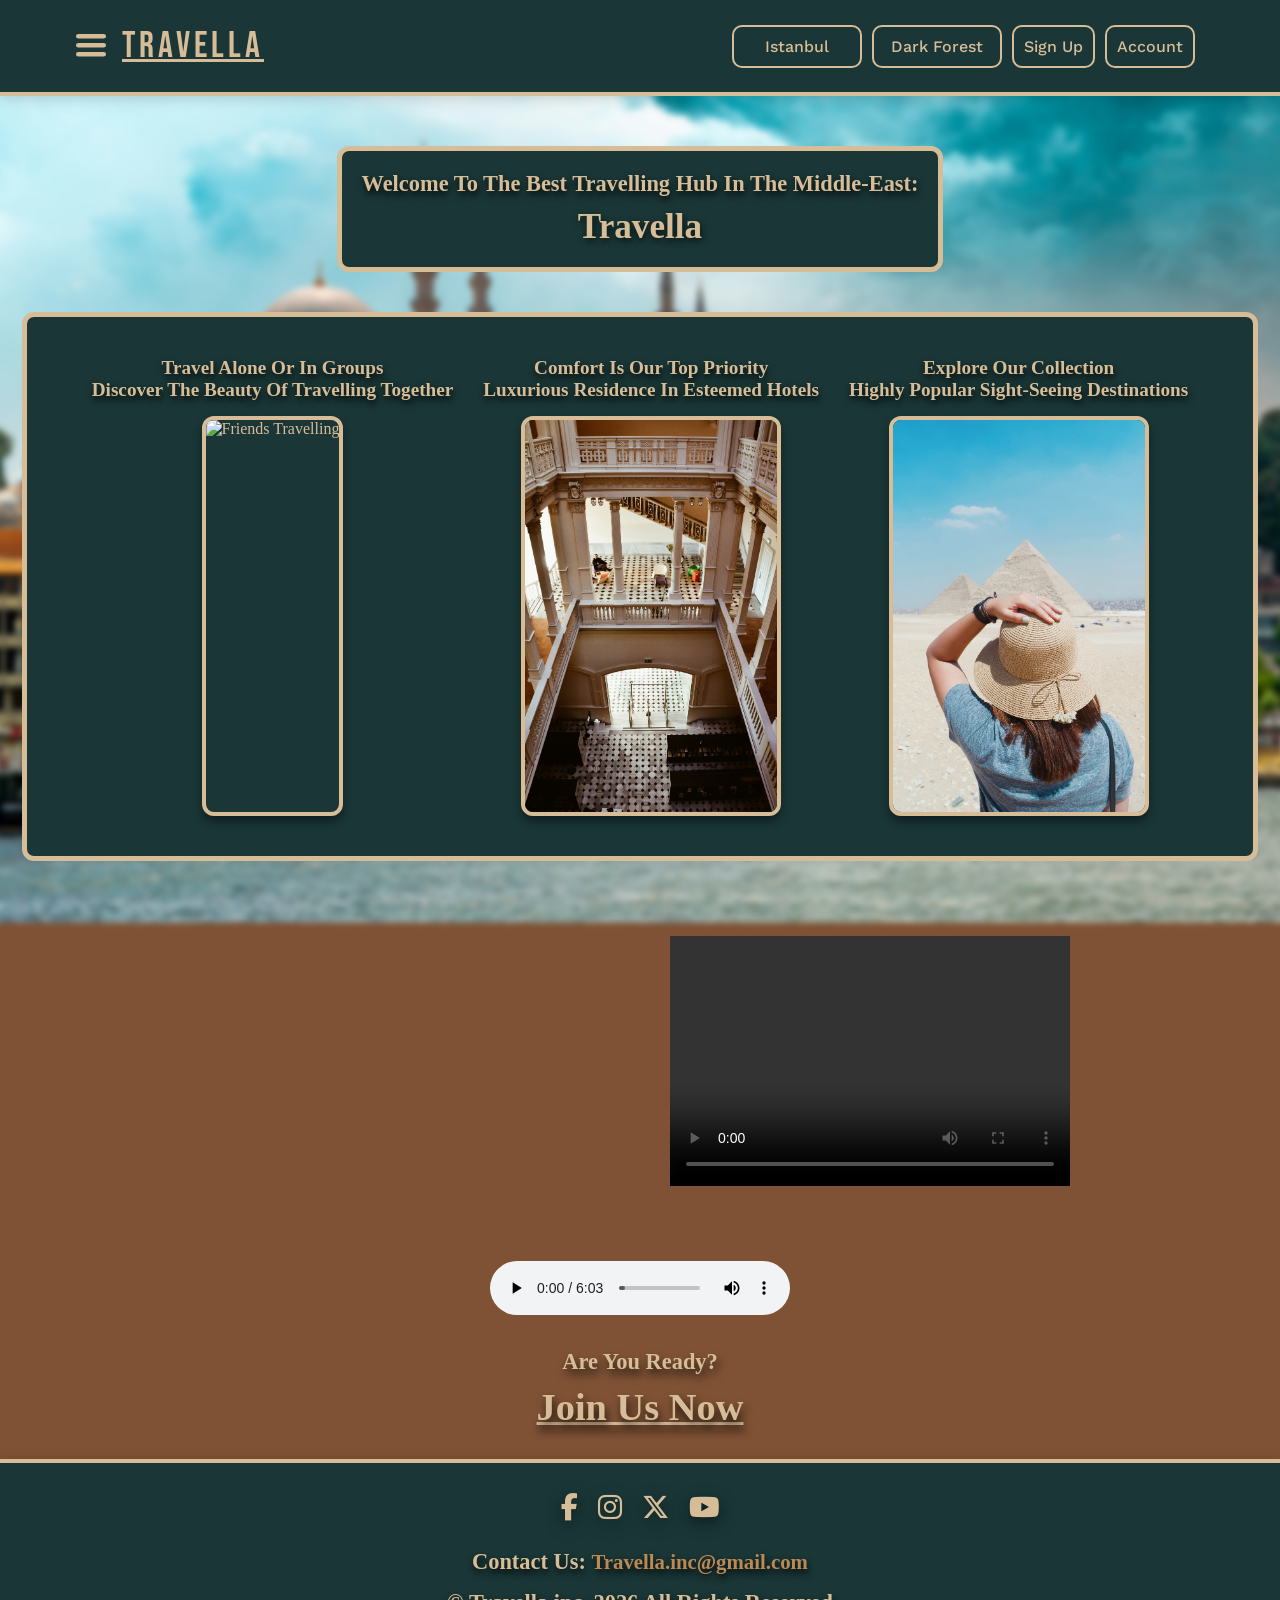
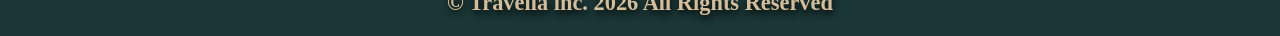
==== commit 8382e9d5: "Update index.html" ====
--- a/index.html
+++ b/index.html
@@ -54,8 +54,8 @@
                         <option value="midnight">Warm Desert</option>
                     </select>
 
-                    <li><a href="log_in.html">Log In</a></li>
-                    <!-- <li><a href="sign_up.html">Sign Up</a></li> -->
+                    <li><a href="sign_up.html">Sign Up</a></li>
+                    <li><a href="account.html">Account</a></li>
                 </div>
             </div>
         </nav>
@@ -117,4 +117,4 @@
     <script src="index.js"></script>
 </body>
 
-</html>+</html>
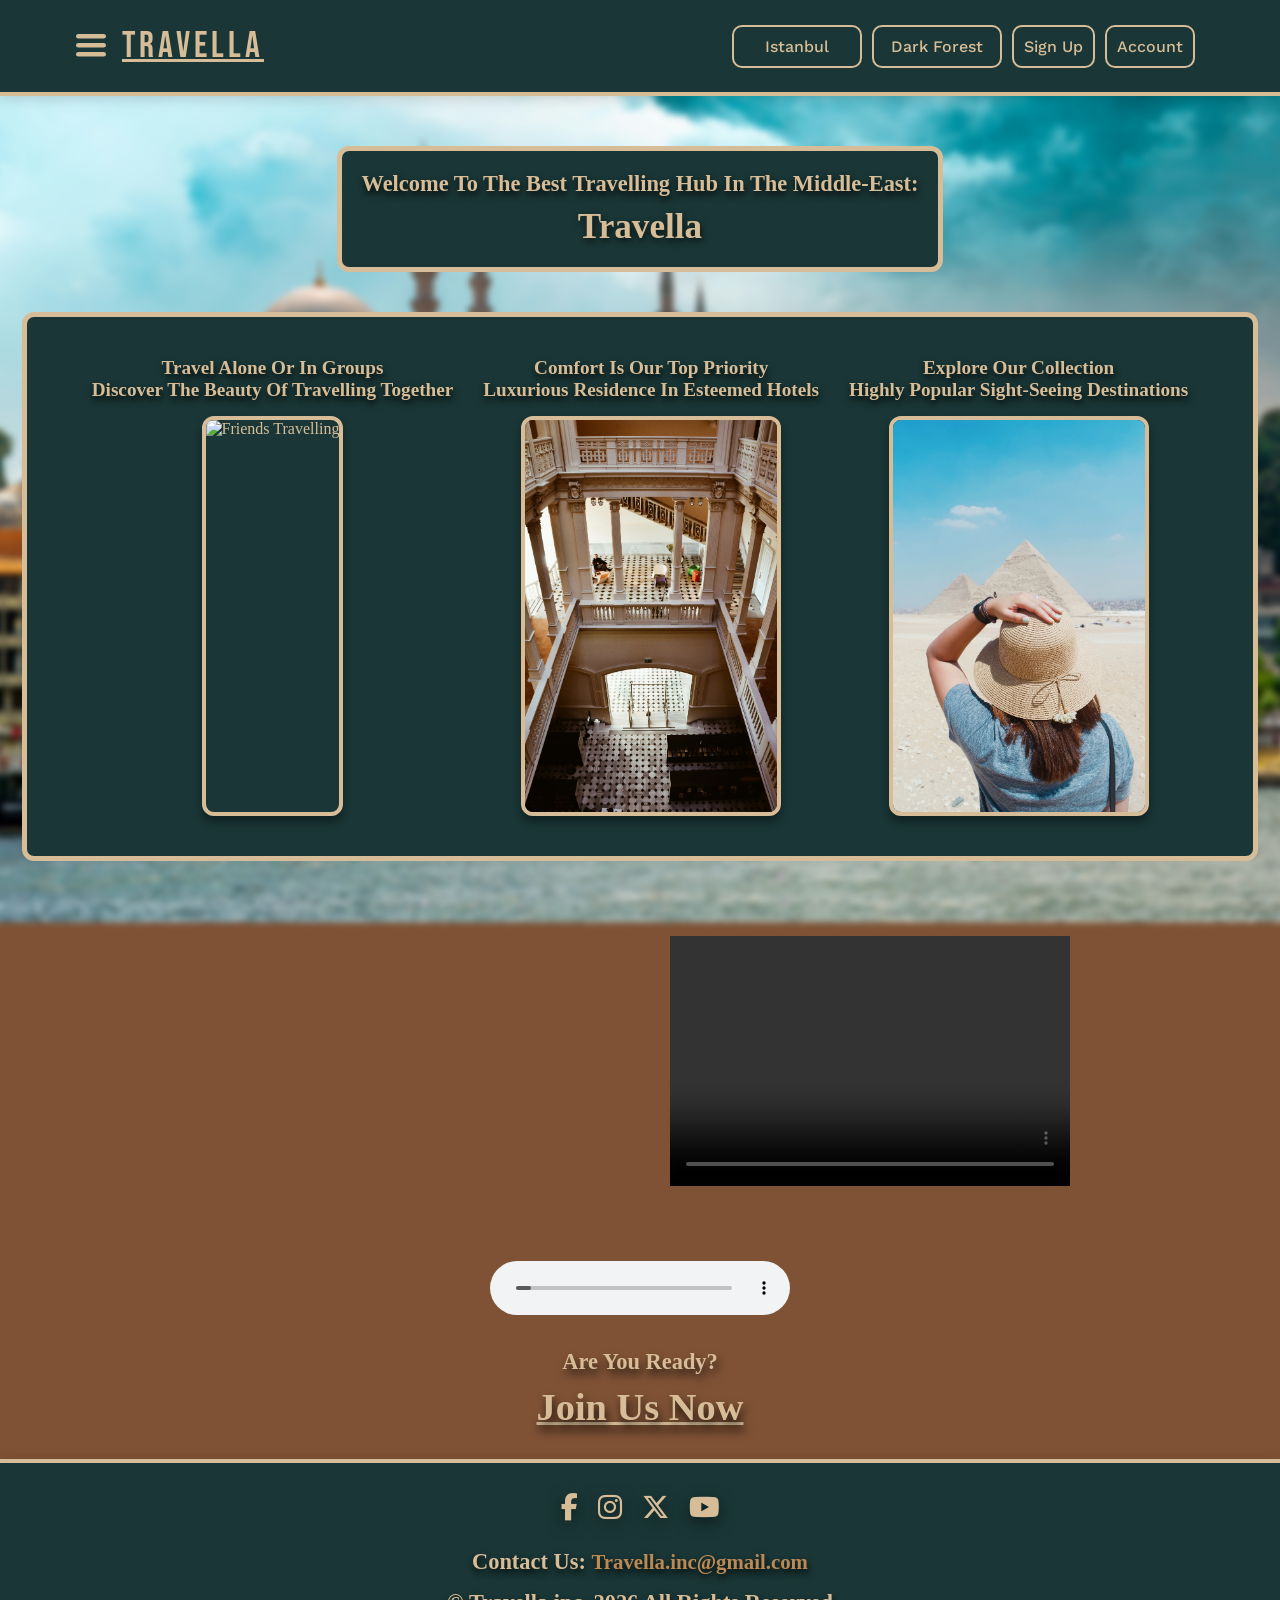
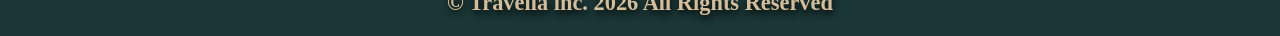
==== commit 55c67102: "." ====
--- a/index.html
+++ b/index.html
@@ -40,7 +40,6 @@
                     <h1 class="title">Travella</h1>
                 </a>
                 <div class="visible_links">
-
                     <select id="bg-selector">
                         <option value="media/Istanbul City.jpg">Istanbul</option>
                         <option value="media/spain mansion.jpg">Spain</option>
@@ -117,4 +116,4 @@
     <script src="index.js"></script>
 </body>
 
-</html>
+</html>
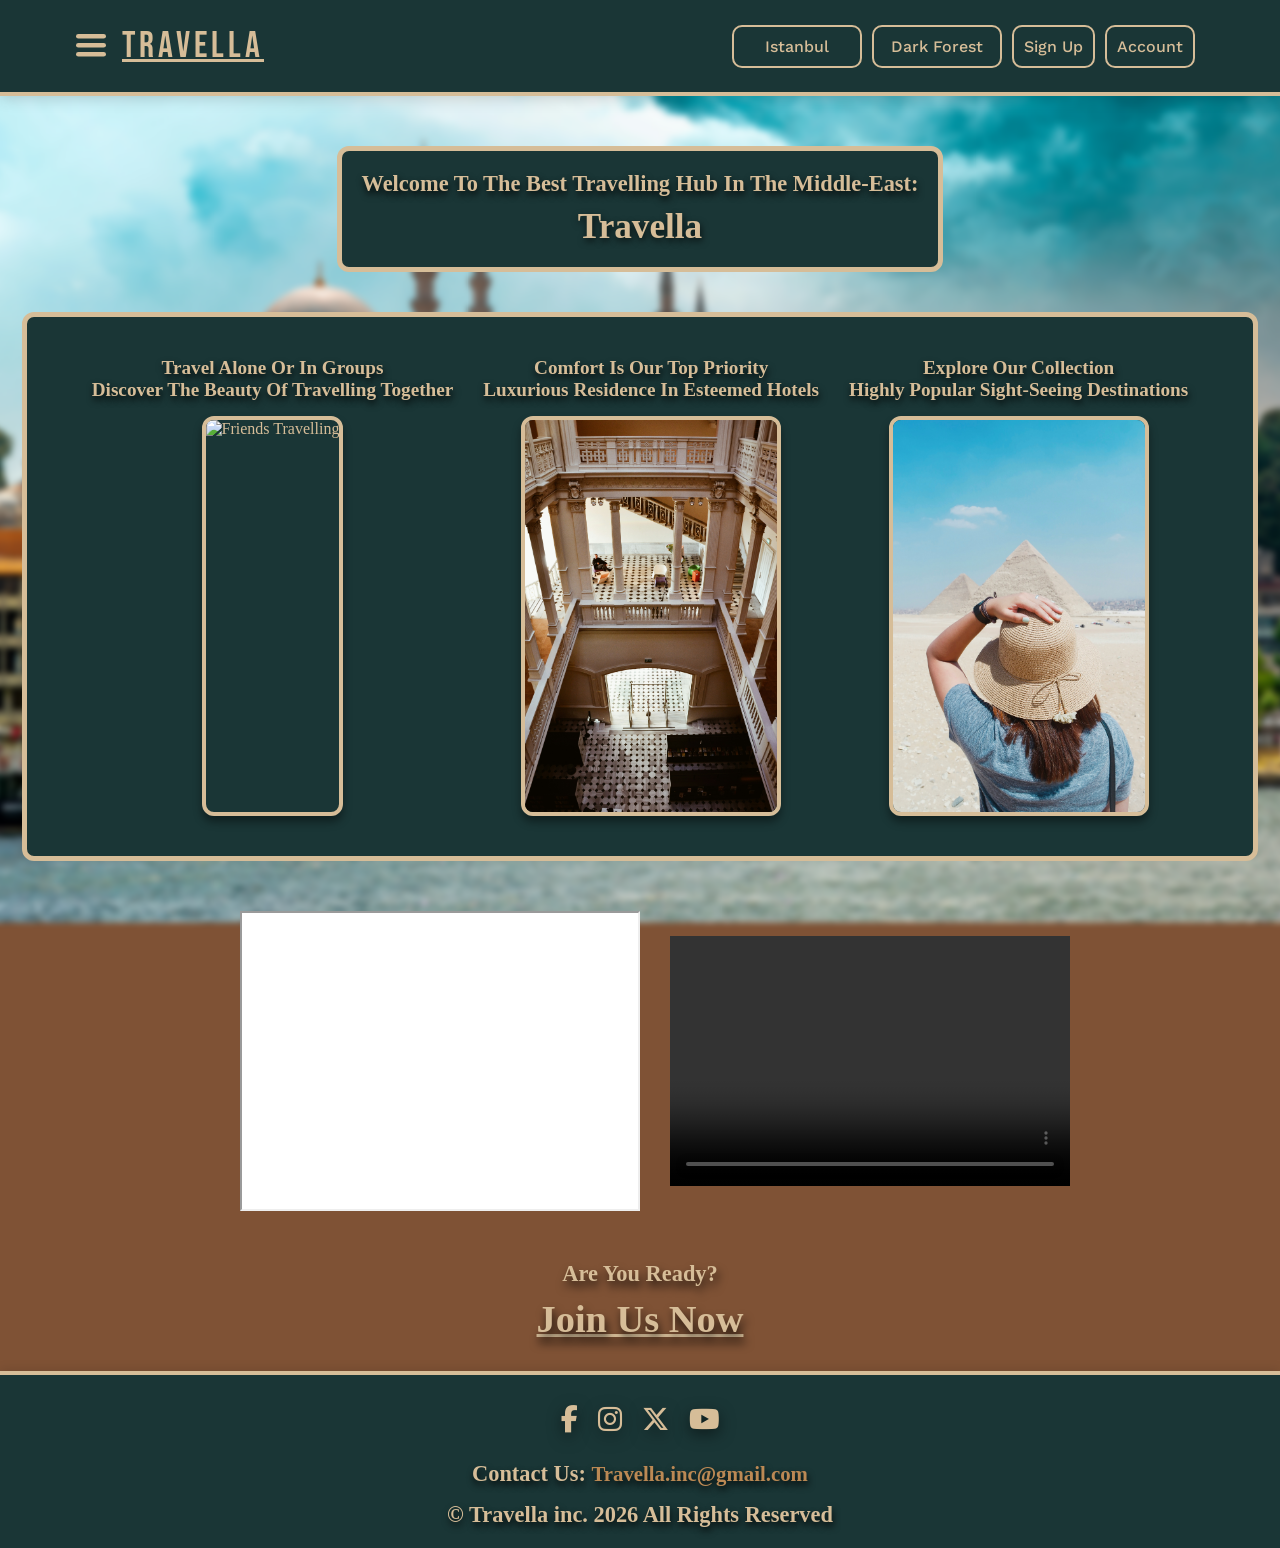
==== commit a59fc74d: "changed iframe, removed audio" ====
--- a/index.html
+++ b/index.html
@@ -84,18 +84,13 @@
 
         <article class="other-media">
             <br>
-            <iframe width="400" height="300" src="https://www.youtube.com/embed/8AgeNvHZ_ks"
-                title="Egypt&#39;s Ancient Empire | Egypt From Above (Full Episode) The Nile River" frameborder="0"
-                allow="accelerometer; autoplay; clipboard-write; encrypted-media; gyroscope; picture-in-picture; web-share"
-                referrerpolicy="strict-origin-when-cross-origin" allowfullscreen></iframe>
+            <iframe width="400" height="300"
+                src="https://campuspress-test.yale.edu/tribune/scientifically-proven-health-benefits-of-traveling-abroad/"></iframe>
 
             <video loop controls width="400" height="250">
                 <source src="https://www.pexels.com/download/video/8134952/">
             </video>
         </article>
-        <audio controls>
-            <source src="media/background-music.mp3" type="audio/mpeg">
-        </audio>
         <section class="home-end">
             <p>Are You Ready?<a href="sign_up.html"> Join Us Now</a></p>
         </section>
--- a/index.css
+++ b/index.css
@@ -118,6 +118,10 @@
     margin: 30px;
     padding: 20px;
     gap: 30px;
+}
+
+iframe {
+    background-color: white;
 }
 
 .home-end {
@@ -234,9 +238,4 @@
         max-height: 300px;
         width: 70%;
     }
-
-    audio {
-        margin-top: 15px;
-        width: 70%;
-    }
 }
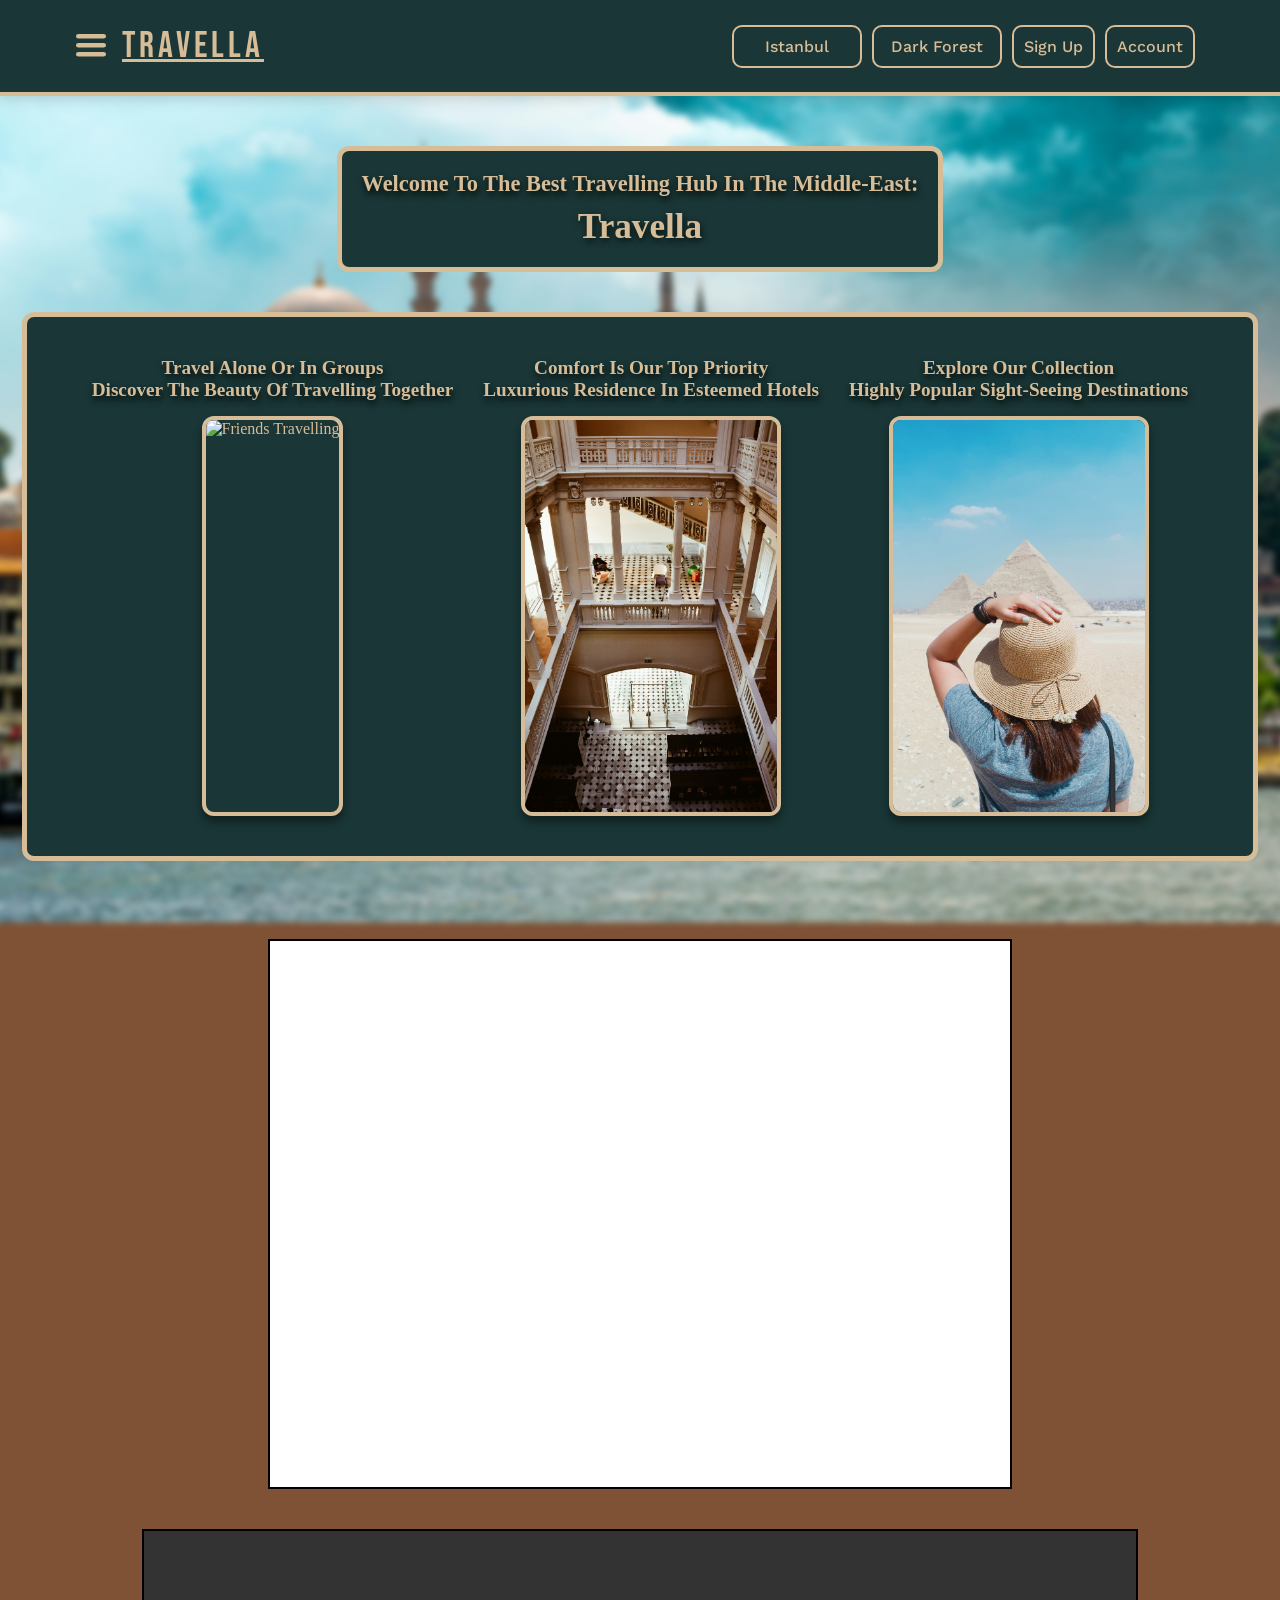
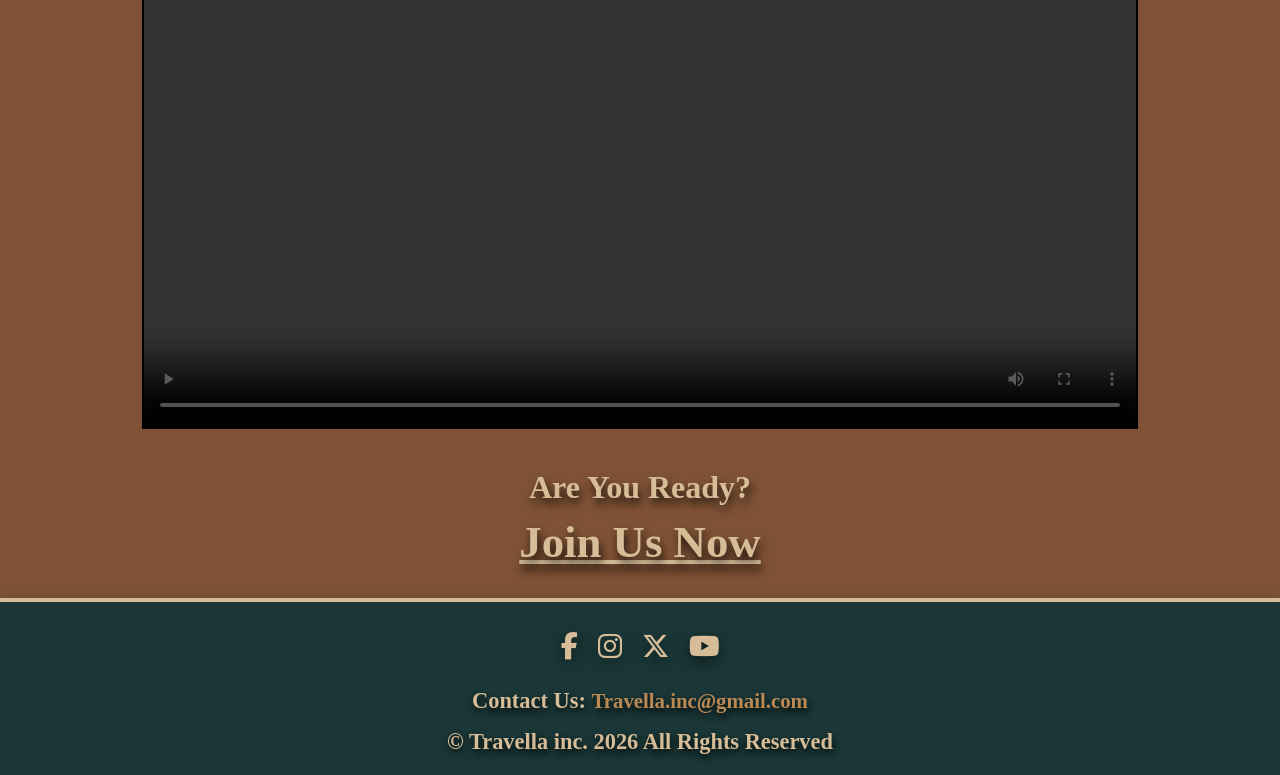
==== commit e93abbe0: "adjusted video size and responsive design" ====
--- a/index.html
+++ b/index.html
@@ -84,10 +84,10 @@
 
         <article class="other-media">
             <br>
-            <iframe width="400" height="300"
-                src="https://campuspress-test.yale.edu/tribune/scientifically-proven-health-benefits-of-traveling-abroad/"></iframe>
-
-            <video loop controls width="400" height="250">
+            <iframe
+                src="https://campuspress-test.yale.edu/tribune/scientifically-proven-health-benefits-of-traveling-abroad/">
+            </iframe>
+            <video loop controls>
                 <source src="https://www.pexels.com/download/video/8134952/">
             </video>
         </article>
--- a/index.css
+++ b/index.css
@@ -15,6 +15,12 @@
     min-height: 100vh;
     color: var(--color-almond);
     background-color: var(--color-forestfloor);
+}
+
+p {
+    font-size: 1.4rem;
+    font-weight: 550;
+    text-shadow: 1px 3.5px 7px rgba(0, 0, 0, 0.9);
 }
 
 .home-img1,
@@ -40,12 +46,6 @@
     width: fit-content;
 }
 
-p {
-    font-size: 1.4rem;
-    font-weight: 550;
-    text-shadow: 1px 3.5px 7px rgba(0, 0, 0, 0.9);
-}
-
 .art1 span {
     display: block;
     margin-top: 10px;
@@ -60,10 +60,6 @@
     text-shadow: 2px 6px 8px rgba(0, 0, 0, 0.8);
     transform: scale(1.05);
     cursor: default;
-}
-
-.home-end span:hover {
-    color: white;
 }
 
 .card-box {
@@ -112,23 +108,33 @@
 
 .other-media {
     display: flex;
-    flex-direction: row;
+    flex-direction: column;
     justify-content: center;
     align-items: center;
-    margin: 30px;
+    margin: auto;
     padding: 20px;
-    gap: 30px;
+    gap: 40px;
 }
 
 iframe {
     background-color: white;
+    width: 60%;
+    height: 550px;
+    border: 2px solid black;
+}
+
+video {
+    width: fit-content;
+    height: 500px;
+    border: 2px solid black;
 }
 
 .home-end {
-    margin: 30px 0 30px 0;
+    margin: 20px 0 30px 0;
 }
 
 .home-end p {
+    font-size: 2rem;
     text-shadow: 2px 6px 10px rgba(0, 0, 0, 0.8);
 }
 
@@ -139,14 +145,14 @@
     text-decoration: underline;
     margin: auto;
     margin-top: 10px;
-    font-size: 2.4rem;
-    font-weight: 700;
-    transition: all 0.3s, text-shadow 0.3s ease;
+    font-size: 2.8rem;
+    font-weight: bold;
+    transition: all 0.3s ease;
     text-shadow: 2px 6px 10px rgba(0, 0, 0, 0.8);
 }
 
 .home-end a:hover {
-    cursor: default;
+    cursor: pointer;
     color: white;
     transform: scale(1.05);
     text-shadow: 2px 6px 8px rgba(0, 0, 0, 0.9);
@@ -188,7 +194,12 @@
         align-items: center;
         margin: auto;
         padding: 15px;
-        gap: 15px;
+        gap: 20px;
+    }
+
+    video {
+        width: fit-content;
+        height: 300px;
     }
 }
 
@@ -224,18 +235,18 @@
         align-items: center;
         margin: auto;
         padding: 15px;
-        gap: 15px;
+        gap: 20px;
     }
 
     video {
-        max-width: 400px;
-        max-height: 200px;
-        width: 70%;
+        /* width: 80%; */
+        max-width: fit-content;
+        max-height: 125px;
+
     }
 
     iframe {
-        max-width: 400px;
-        max-height: 300px;
-        width: 70%;
+        height: 300px;
+        width: 80%;
     }
 }
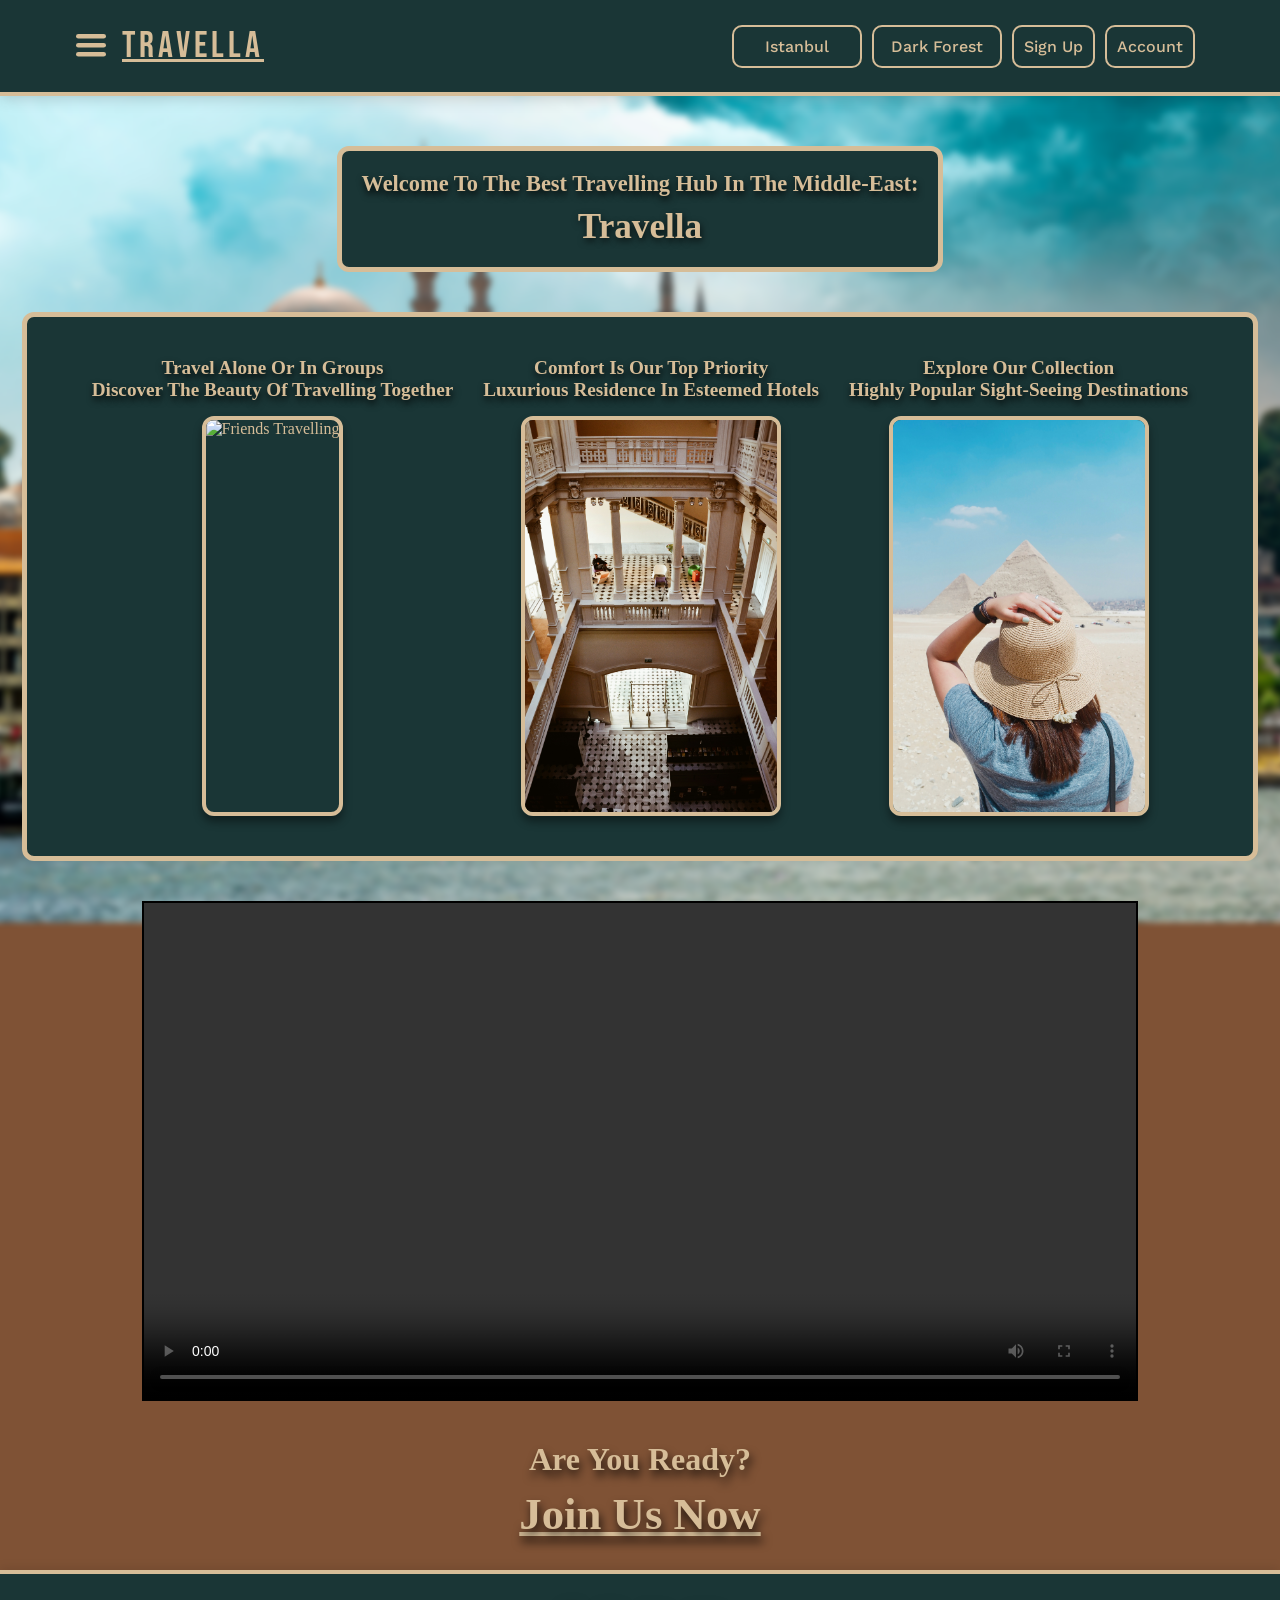
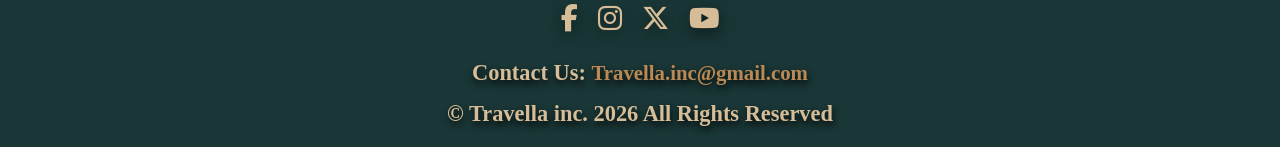
==== commit cf3d3dda: "home page changes" ====
--- a/index.html
+++ b/index.html
@@ -83,12 +83,8 @@
         </article>
 
         <article class="other-media">
-            <br>
-            <iframe
-                src="https://campuspress-test.yale.edu/tribune/scientifically-proven-health-benefits-of-traveling-abroad/">
-            </iframe>
-            <video loop controls>
-                <source src="https://www.pexels.com/download/video/8134952/">
+            <video controls>
+                <source src="media/Let's Go - Egypt.mp4">
             </video>
         </article>
         <section class="home-end">
--- a/index.css
+++ b/index.css
@@ -111,16 +111,9 @@
     flex-direction: column;
     justify-content: center;
     align-items: center;
-    margin: auto;
+    margin: 20px;
     padding: 20px;
     gap: 40px;
-}
-
-iframe {
-    background-color: white;
-    width: 60%;
-    height: 550px;
-    border: 2px solid black;
 }
 
 video {
@@ -215,13 +208,13 @@
     }
 
     .card-box {
-        width: 70%;
+        width: fit-content;
         padding: 20px 10px;
         gap: 40px;
     }
 
     .card-box img {
-        max-width: 100%;
+        max-width: 168.2px;
         height: 250px;
     }
 
@@ -239,14 +232,8 @@
     }
 
     video {
-        /* width: 80%; */
-        max-width: fit-content;
-        max-height: 125px;
-
-    }
-
-    iframe {
-        height: 300px;
-        width: 80%;
+        width: fit-content;
+        max-width: 400px;
+        max-height: 150px;
     }
 }
